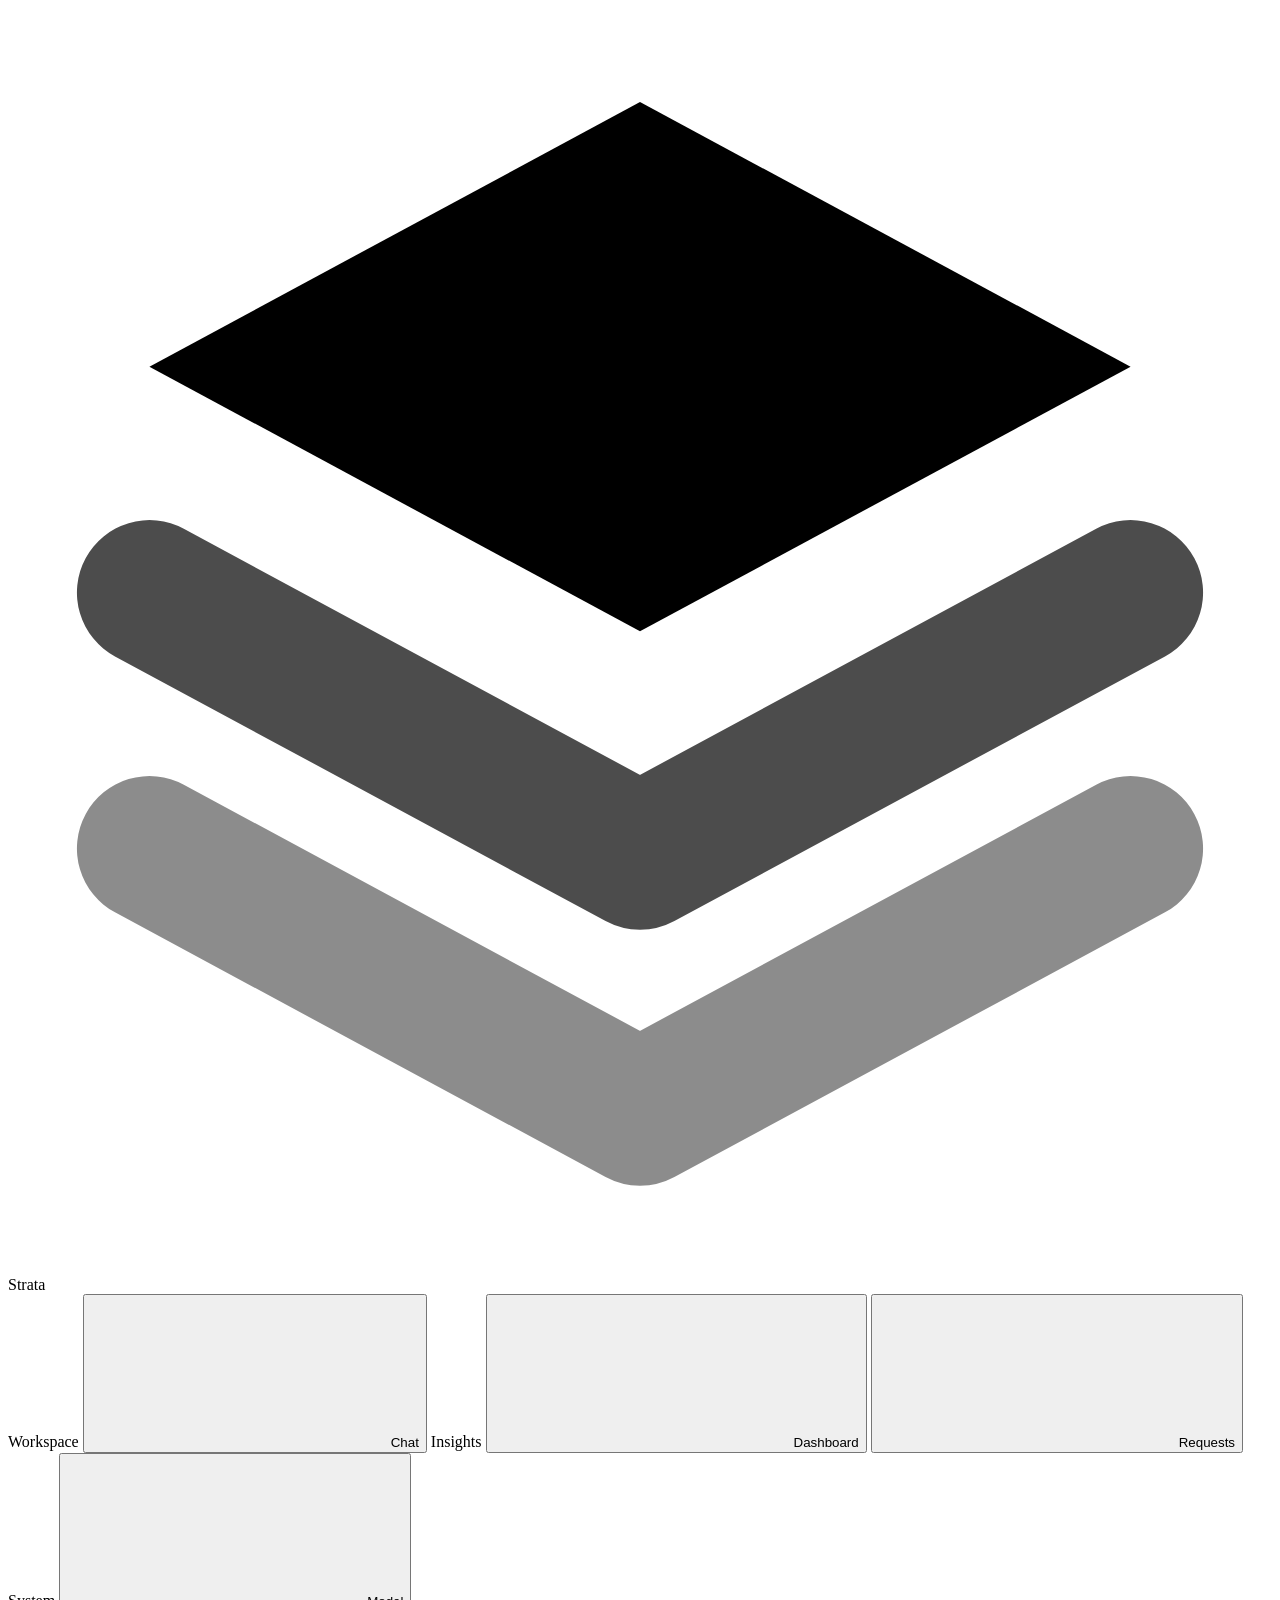
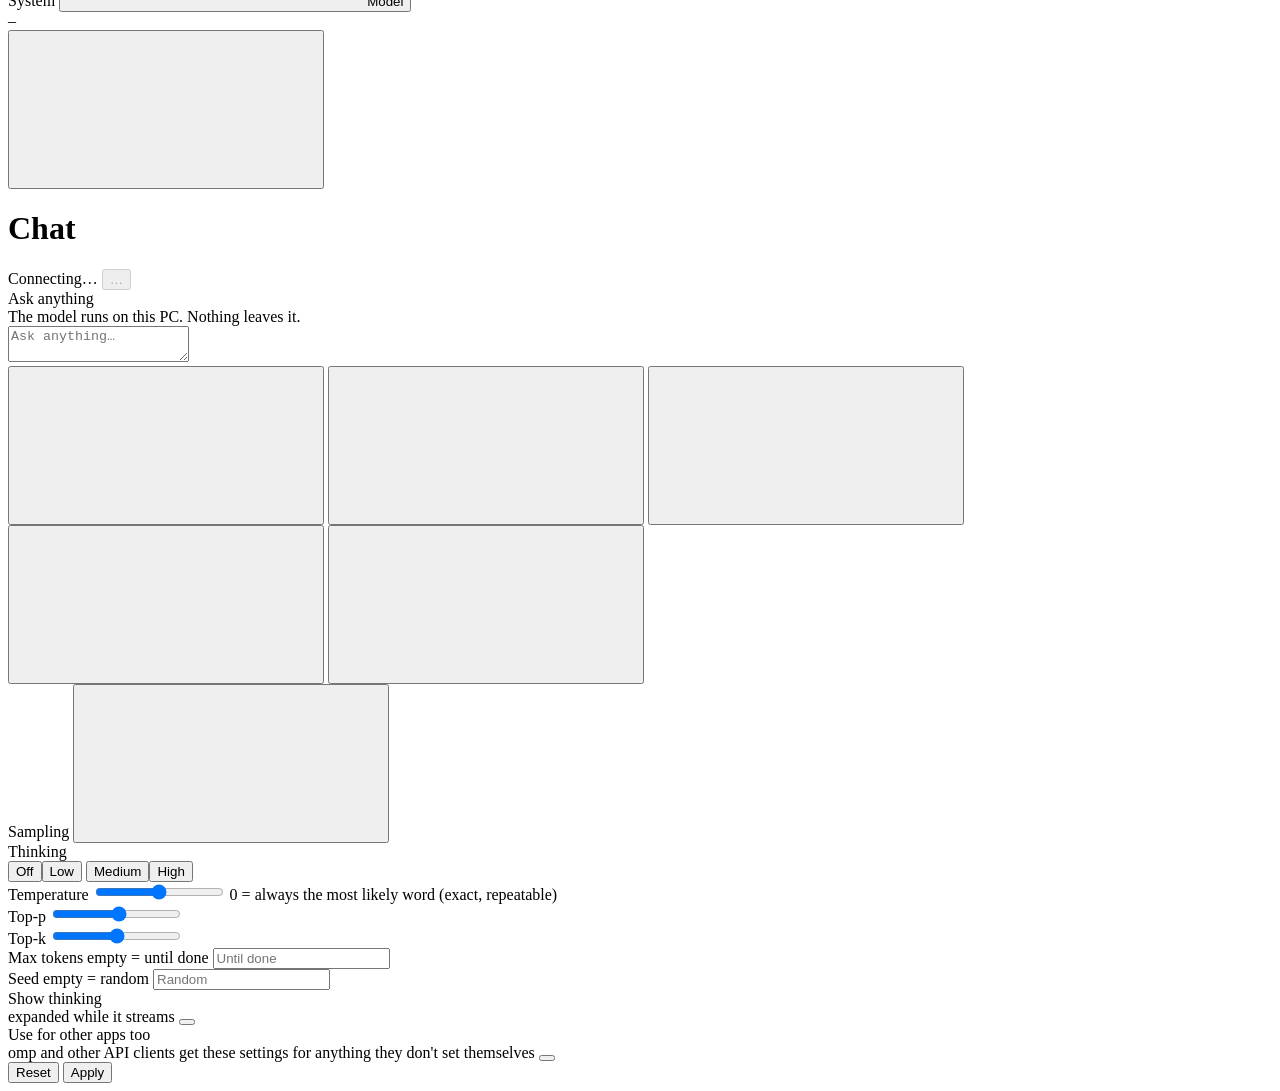
==== serve/web/index.html @ dccdac77 "web: Load / Unload in the top bar again, GPU locks that follow the model, Restart to apply settings " ====
<!doctype html>
<html lang="en" data-theme="light">
<head>
<meta charset="utf-8">
<meta name="viewport" content="width=device-width, initial-scale=1">
<title>Strata</title>
<link rel="icon" href="web/favicon.svg" type="image/svg+xml">
<link rel="stylesheet" href="web/tokens.css">
<link rel="stylesheet" href="web/components.css">
<link rel="stylesheet" href="web/app.css">
<link rel="stylesheet" href="web/dashboard.css">
<script>
  // the theme before the first paint: the saved choice, else the system's
  try {
    const t = localStorage.getItem("strata.theme") ||
      (matchMedia("(prefers-color-scheme: dark)").matches ? "dark" : "light");
    document.documentElement.dataset.theme = t;
  } catch (e) {}
</script>
</head>
<body>
<div class="shell">
<!-- ============================ Left nav ============================ -->
<aside class="side" aria-label="Navigation">
  <div class="side__brand"><svg class="side__logo" viewBox="0 0 32 32" aria-hidden="true">
    <path d="M16 2.38 28.42 9.08 16 15.78 3.58 9.08Z" fill="currentColor"/>
    <path d="M3.58 14.8 16 21.5 28.42 14.8" fill="none" stroke="currentColor" stroke-width="3.67" stroke-linecap="round" stroke-linejoin="round" opacity=".7"/>
    <path d="M3.58 21.28 16 27.98 28.42 21.28" fill="none" stroke="currentColor" stroke-width="3.67" stroke-linecap="round" stroke-linejoin="round" opacity=".45"/></svg>
    <span>Strata</span></div>
  <nav class="side__nav st-tabs" role="tablist" aria-label="Views" aria-orientation="vertical">
    <span class="side__group">Workspace</span>
    <button class="st-tab" role="tab" id="tab-btn-chat" aria-controls="view-chat" aria-selected="true" data-tab="chat">
      <svg class="st-icon st-icon--sm"><use href="web/sprite.svg#i-chat"/></svg><span>Chat</span></button>
    <button class="st-tab" role="tab" id="tab-btn-images" aria-controls="view-images" aria-selected="false" data-tab="images" hidden>
      <svg class="st-icon st-icon--sm"><use href="web/sprite.svg#i-image"/></svg><span>Images</span></button>
    <span class="side__group">Insights</span>
    <button class="st-tab" role="tab" id="tab-btn-monitor" aria-controls="view-monitor" aria-selected="false" data-tab="monitor">
      <svg class="st-icon st-icon--sm"><use href="web/sprite.svg#i-activity"/></svg><span>Dashboard</span></button>
    <button class="st-tab" role="tab" id="tab-btn-requests" aria-controls="view-requests" aria-selected="false" data-tab="requests">
      <svg class="st-icon st-icon--sm"><use href="web/sprite.svg#i-clock"/></svg><span>Requests</span></button>
    <span class="side__group">System</span>
    <button class="st-tab" role="tab" id="tab-btn-about" aria-controls="view-about" aria-selected="false" data-tab="about">
      <svg class="st-icon st-icon--sm"><use href="web/sprite.svg#i-info"/></svg><span>Model</span></button>
  </nav>
  <div class="side__foot">
    <div class="side__model" id="side-model" title="">
      <span class="side__model-name" id="side-model-name">&ndash;</span>
      <span class="side__model-sub muted small" id="side-model-sub"></span></div>
    <button class="st-btn st-btn--icon" id="theme-btn" title="Light / dark" aria-label="Switch between light and dark">
      <svg class="st-icon"><use id="theme-icon" href="web/sprite.svg#i-moon"/></svg></button>
  </div>
</aside>

<div class="stage">
<header class="topbar">
  <h1 class="topbar__title" id="page-title">Chat</h1>
  <span class="topbar__sub muted" id="page-sub"></span>
  <span class="topbar__spacer"></span>
  <span class="st-pill" id="pill" data-state="idle" role="status" aria-live="polite">
    <span class="st-pill__dot"></span><span id="pill-text">Connecting&hellip;</span></span>
  <button class="st-btn" id="unload-btn" type="button" disabled title="Waiting for the server">&hellip;</button>
</header>

<main>
  <!-- ============================ Chat ============================ -->
  <section class="view view--chat" id="view-chat" role="tabpanel" aria-labelledby="tab-btn-chat">
    <div class="chat-scroll" id="chat-scroll">
      <div class="chat" id="chat">
        <div class="chat-empty" id="chat-empty">
          <div class="chat-empty__title">Ask anything</div>
          <div class="chat-empty__sub" id="chat-empty-sub">The model runs on this PC. Nothing leaves it.</div>
        </div>
      </div>
    </div>
    <div class="composer-wrap">
      <form class="st-composer" id="composer">
        <div class="attachments" id="attachments" hidden></div>
        <textarea id="input" rows="2" placeholder="Ask anything&hellip;" aria-label="Message"></textarea>
        <div class="st-composer__bar">
          <button type="button" class="st-btn st-btn--icon" id="attach-btn" title="Attach a text file (or drop it here)" aria-label="Attach a file">
            <svg class="st-icon"><use href="web/sprite.svg#i-attach"/></svg></button>
          <input type="file" id="file" multiple hidden>
          <button type="button" class="st-btn st-btn--icon" id="new-btn" title="New chat" aria-label="New chat">
            <svg class="st-icon"><use href="web/sprite.svg#i-new-chat"/></svg></button>
          <button type="button" class="st-btn st-btn--icon" id="export-btn" title="Save this chat as Markdown" aria-label="Save this chat">
            <svg class="st-icon"><use href="web/sprite.svg#i-download"/></svg></button>
          <button type="button" class="st-btn st-btn--icon" id="sampling-btn" title="Sampling and thinking" aria-label="Sampling and thinking">
            <svg class="st-icon"><use href="web/sprite.svg#i-settings"/></svg></button>
          <span class="spacer"></span>
          <span class="composer-hint" id="composer-hint"></span>
          <button type="button" class="st-btn st-btn--secondary" id="stop-btn" hidden>
            <svg class="st-icon st-icon--sm"><use href="web/sprite.svg#i-stop"/></svg>Stop</button>
          <button type="submit" class="st-btn st-btn--primary st-btn--send" id="send-btn" aria-label="Send">
            <svg class="st-icon"><use href="web/sprite.svg#i-send"/></svg></button>
        </div>
      </form>
    </div>
  </section>

  <!-- ============================ Images ============================ -->
  <section class="view view--images" id="view-images" role="tabpanel" aria-labelledby="tab-btn-images" hidden>
    <div class="about">
      <form class="st-card img-form" id="img-form">
        <span class="card-title" id="img-title">Make an image</span>
        <textarea class="st-input img-prompt" id="img-prompt" rows="3" placeholder="Describe the image&hellip;" aria-label="Prompt"></textarea>
        <div class="img-row">
          <label class="st-field">Size
            <select class="st-input" id="img-size">
              <option>1024x1024</option><option>1536x1024</option><option>1024x1536</option>
              <option>768x768</option><option>512x512</option></select></label>
          <label class="st-field">Seed
            <input class="st-input" id="img-seed" type="number" min="0" placeholder="random"></label>
          <button type="submit" class="st-btn st-btn--primary" id="img-go">Generate</button>
        </div>
        <span class="composer-hint" id="img-hint">One image at a time; a chat request waits for it (and the other way round).</span>
      </form>
      <div class="img-results" id="img-results"></div>
    </div>
  </section>

  <!-- ============================ Dashboard ============================ -->
  <section class="view view--monitor" id="view-monitor" role="tabpanel" aria-labelledby="tab-btn-monitor" hidden>
    <div class="dash">
      <!-- live strip: what the engine is doing right now -->
      <div class="live card" id="live">
        <div class="live__main">
          <span class="live__state" id="live-state" data-s="idle"><i></i><b id="state-label">Waiting for a request</b></span>
          <span class="muted" id="state-detail"></span>
          <span class="badges" id="state-badges" hidden>
            <span class="st-badge" data-s="idle">Idle</span><span class="st-badge st-badge--reading" data-s="reading">Reading</span>
            <span class="st-badge st-badge--generating" data-s="generating">Generating</span>
            <span class="st-badge st-badge--queued" data-s="queued">Queued</span><span class="st-badge st-badge--error" data-s="error">Error</span>
            <span class="st-badge" data-s="unloaded">Unloaded</span>
          </span>
        </div>
        <div class="st-progress live__bar" id="state-progress"><div class="st-progress__bar" id="state-bar" style="width:0%"></div></div>
      </div>

      <!-- lifetime + speed tiles, filled by app.js -->
      <div class="tiles" id="tiles"></div>

      <div class="grid grid--charts">
        <div class="card chart-card">
          <div class="card__head"><div><span class="card__title">Throughput per request</span>
            <span class="card__sub muted" id="tp-sub">tokens per second, one point per finished request</span></div>
            <div class="legend" id="tp-legend"></div></div>
          <div class="chart" id="chart-tp" role="img" aria-label="Decode and prefill speed per request"></div>
        </div>
        <div class="card chart-card">
          <div class="card__head"><div><span class="card__title">Tokens per day</span>
            <span class="card__sub muted" id="day-sub">last 14 days, lifetime counters</span></div>
            <div class="legend" id="day-legend"></div></div>
          <div class="chart" id="chart-day" role="img" aria-label="Input, cached and output tokens per day"></div>
        </div>
      </div>

      <div class="grid grid--three">
        <div class="card chart-card">
          <div class="card__head"><div><span class="card__title">Prompt tokens per request</span>
            <span class="card__sub muted">read fresh vs. reused from cache</span></div>
            <div class="legend" id="pr-legend"></div></div>
          <div class="chart chart--short" id="chart-pr" role="img" aria-label="Fresh and cached prompt tokens per request"></div>
        </div>
        <div class="card chart-card">
          <div class="card__head"><div><span class="card__title">Time to first token</span>
            <span class="card__sub muted" id="ttft-sub">seconds from request to first output</span></div></div>
          <div class="chart chart--short" id="chart-ttft" role="img" aria-label="Time to first token per request"></div>
        </div>
        <div class="card">
          <div class="card__head"><div><span class="card__title">How requests ended</span>
            <span class="card__sub muted" id="fin-sub"></span></div></div>
          <div class="fin" id="fin"></div>
          <div class="ctxbox">
            <div class="bar-row"><span>Context in use</span><span class="muted" id="ctx-sub">&ndash;</span></div>
            <div class="st-progress"><div class="st-progress__bar" id="ctx-bar" style="width:0%"></div></div>
            <span class="muted small" id="ctx-note"></span>
          </div>
        </div>
      </div>

      <div class="grid grid--two">
        <div class="card">
          <div class="card__head"><span class="card__title">Model and engine</span>
            <span class="st-badge" id="loaded-badge">&ndash;</span></div>
          <dl class="facts facts--tight" id="facts-dash"></dl>
        </div>
        <div class="card">
          <div class="card__head"><span class="card__title">Hardware</span><span class="card__sub muted" id="hw-sub">last minute</span></div>
          <div class="hw" id="metrics"><!-- filled by app.js --></div>
          <div class="hw-bars">
            <div><div class="bar-row"><span>Experts in VRAM</span><span class="muted" id="slots-text">&ndash;</span></div>
              <div class="st-progress"><div class="st-progress__bar" id="slots-bar" style="width:0%"></div></div></div>
            <div><div class="bar-row"><span>System RAM</span><span class="muted" id="ram-text">&ndash;</span></div>
              <div class="st-progress" id="ram-progress"><div class="st-progress__bar" id="ram-bar" style="width:0%"></div></div></div>
            <div><div class="bar-row"><span>GPU temperature</span><span class="muted" id="temp-text">&ndash;</span></div>
              <div class="st-progress" data-tone="warn"><div class="st-progress__bar" id="temp-bar" style="width:0%"></div></div></div>
          </div>
        </div>
      </div>

      <div class="card table-card">
        <div class="card__head"><span class="card__title">Latest requests</span>
          <button class="st-btn st-btn--secondary st-btn--sm" id="goto-requests">All requests</button></div>
        <div class="table-wrap">
          <table class="st-table dt" id="dash-req">
            <thead><tr><th>Time</th><th>Status</th><th class="num">Input</th><th class="num">Cached</th><th class="num">Output</th>
              <th class="num">TTFT</th><th class="num">Prefill t/s</th><th class="num">Decode t/s</th><th class="num">Duration</th></tr></thead>
            <tbody id="dash-req-body"><tr><td colspan="9" class="muted">No requests yet</td></tr></tbody>
          </table>
        </div>
      </div>

      <div class="card cc-card" id="cc-card">
        <div class="card__head"><span class="card__title">Conversation cache</span><span class="muted small" id="cc-sum"></span></div>
        <div class="cc-bars" id="cc-bars" hidden>
          <div><div class="bar-row"><span>Parked conversations</span><span class="muted" id="cc-slots-text">&ndash;</span></div>
            <div class="st-progress"><div class="st-progress__bar" id="cc-slots-bar" style="width:0%"></div></div></div>
          <div><div class="bar-row"><span>Their memory (RAM)</span><span class="muted" id="cc-mem-text">&ndash;</span></div>
            <div class="st-progress"><div class="st-progress__bar" id="cc-mem-bar" style="width:0%"></div></div></div>
        </div>
        <dl class="facts facts--tight" id="cc-facts"></dl>
        <p class="muted small cc-note" id="cc-note"></p>
      </div>

      <div class="card mcp-card" id="mcp-card" hidden>
        <div class="card__head"><span class="card__title">MCP servers</span><span class="muted small" id="mcp-sum"></span></div>
        <div class="mcp-list" id="mcp-list"></div>
        <p class="muted small mcp-note">Their tools run on this PC with your rights, when the model decides to call them
          (in this page's chat only; switch it off in Sampling).</p>
      </div>
    </div>
  </section>

  <!-- ============================ Requests ============================ -->
  <section class="view view--requests" id="view-requests" role="tabpanel" aria-labelledby="tab-btn-requests" hidden>
    <div class="dash">
      <div class="reqbar">
        <div class="seg seg--filter" id="req-filter" role="radiogroup" aria-label="Filter by status">
          <button type="button" role="radio" aria-checked="true" data-f="all">All</button>
          <button type="button" role="radio" aria-checked="false" data-f="ok">Completed</button>
          <button type="button" role="radio" aria-checked="false" data-f="cut">Cut short</button>
          <button type="button" role="radio" aria-checked="false" data-f="error">Errors</button>
        </div>
        <span class="muted small" id="req-count"></span>
        <span class="topbar__spacer"></span>
        <span class="muted small" id="req-totals"></span>
      </div>
      <div class="card table-card table-card--full">
        <div class="table-wrap table-wrap--tall" id="req-wrap">
          <table class="st-table dt dt--full">
            <thead><tr><th>Time</th><th>Status</th><th>Prompt</th><th class="num">Output</th>
              <th class="num" title="Time from the request to the first output token">TTFT</th>
              <th class="num" title="New prompt tokens per second, excluding reused cache tokens (engine prompt time)">Prefill t/s</th>
              <th class="num">Decode t/s</th>
              <th class="num" title="Share of the experts looked up that were already in VRAM; the share read over PCIe (--pcie-frac) follows it">VRAM hit</th>
              <th class="num" title="Speculative drafts accepted">Drafts</th>
              <th class="num">Duration</th></tr></thead>
            <tbody id="req-body"><tr><td colspan="10" class="muted">No requests yet</td></tr></tbody>
          </table>
        </div>
      </div>
    </div>
  </section>

  <!-- ============================ About ============================ -->
  <section class="view view--about" id="view-about" role="tabpanel" aria-labelledby="tab-btn-about" hidden>
    <div class="about">
      <div class="st-card">
        <span class="card-title">Model and engine</span>
        <dl class="facts" id="facts-engine"></dl>
      </div>
      <div class="st-card">
        <span class="card-title">This PC</span>
        <dl class="facts" id="facts-hw"></dl>
      </div>
      <div class="st-card">
        <span class="card-title">Connect your tools</span>
        <p class="muted">Any OpenAI- or Anthropic-compatible client works with these addresses.</p>
        <dl class="facts" id="facts-api"></dl>
      </div>
      <div class="st-card">
        <span class="card-title">Settings</span>
        <div class="st-field">
          <label class="st-label" for="api-key">API key <output>only if the server was started with one</output></label>
          <input class="st-input" id="api-key" type="password" autocomplete="off" placeholder="Not needed">
        </div>
        <div class="toggle-row"><span>Dark theme</span>
          <button class="st-toggle" id="dark-toggle" role="switch" aria-checked="false" aria-label="Dark theme"></button></div>
        <p class="muted small">Chats, settings and the key are kept in this browser only.
          <a href="https://github.com/Niko1221/Strata" target="_blank" rel="noopener noreferrer">Strata on GitHub</a></p>
      </div>
      <div class="st-card cfg-card" id="cfg-card" hidden>
        <div class="req-head"><span class="card-title">Model settings</span><span class="muted small" id="cfg-file"></span></div>
        <p class="muted small">Kept in the model's run config for every client. An empty field is the default. They
          take effect the next time Strata starts: Restart does that now (the model unloads and loads again, a few minutes).</p>
        <form class="cfg-form" id="cfg-form"></form>
        <div class="cfg-actions"><button class="st-btn st-btn--primary" id="cfg-save" type="button">Save</button>
          <button class="st-btn" id="cfg-restart" type="button" title="Unload, read the run config again, load">Restart</button>
          <span class="muted small" id="cfg-msg" role="status"></span></div>
      </div>
    </div>
  </section>
</main>
</div>
</div>

<!-- ============================ Sampling drawer ============================ -->
<aside class="st-drawer" id="drawer" data-open="false" aria-label="Sampling and thinking" aria-hidden="true">
  <div class="st-drawer__head"><span class="card-title">Sampling</span>
    <button class="st-btn st-btn--icon" id="drawer-close" aria-label="Close">
      <svg class="st-icon"><use href="web/sprite.svg#i-chevron"/></svg></button></div>
  <div class="st-drawer__body">
    <div class="st-field">
      <label class="st-label" for="s-thinking">Thinking <output id="o-thinking"></output></label>
      <div class="seg" id="s-thinking" role="radiogroup" aria-label="Thinking">
        <button type="button" role="radio" data-v="none">Off</button><button type="button" role="radio" data-v="low">Low</button>
        <button type="button" role="radio" data-v="medium">Medium</button><button type="button" role="radio" data-v="high">High</button>
      </div>
      <div id="effort-row" hidden>
        <input class="st-slider" type="range" id="s-effort" min="1" max="100" step="1" aria-label="Reasoning effort">
        <span class="muted small">Effort 1-100: low 50, medium 62, high 75, max 100. 60-80 keeps most of the quality with far less thinking.</span>
      </div>
    </div>
    <div class="st-field">
      <label class="st-label" for="s-temp">Temperature <output id="o-temp"></output></label>
      <input class="st-slider" type="range" id="s-temp" min="0" max="1.5" step="0.05">
      <span class="muted small">0 = always the most likely word (exact, repeatable)</span>
    </div>
    <div class="st-field">
      <label class="st-label" for="s-topp">Top-p <output id="o-topp"></output></label>
      <input class="st-slider" type="range" id="s-topp" min="0.05" max="1" step="0.05">
    </div>
    <div class="st-field">
      <label class="st-label" for="s-topk">Top-k <output id="o-topk"></output></label>
      <input class="st-slider" type="range" id="s-topk" min="1" max="64" step="1">
    </div>
    <div class="st-field">
      <label class="st-label" for="s-max">Max tokens <output>empty = until done</output></label>
      <input class="st-input" id="s-max" type="number" min="1" step="1" placeholder="Until done">
    </div>
    <div class="st-field">
      <label class="st-label" for="s-seed">Seed <output>empty = random</output></label>
      <input class="st-input" id="s-seed" type="number" min="1" step="1" placeholder="Random">
    </div>
    <div class="toggle-row"><span>Show thinking<br><span class="muted small">expanded while it streams</span></span>
      <button class="st-toggle" id="s-show" role="switch" aria-checked="true" aria-label="Show thinking"></button></div>
    <div class="toggle-row" id="mcp-row" hidden><span>Use tools from MCP servers<br><span class="muted small"
      id="mcp-row-sub">the model may call them while it answers</span></span>
      <button class="st-toggle" id="s-mcp" role="switch" aria-checked="true" aria-label="Use tools from MCP servers"></button></div>
    <div class="toggle-row" id="esp-row" hidden><span>Experimental speed projection<br><span class="muted small">the
      engine's control vector; off = the stock model. Switching reads the chat again once</span></span>
      <button class="st-toggle" id="s-esp" role="switch" aria-checked="true" aria-label="Experimental speed projection"></button></div>
    <div class="toggle-row"><span>Use for other apps too<br><span class="muted small">omp and other API clients get
      these settings for anything they don't set themselves</span></span>
      <button class="st-toggle" id="s-share" role="switch" aria-checked="false" aria-label="Use for other apps too"></button></div>
    <div class="drawer-actions">
      <button class="st-btn st-btn--secondary" id="s-reset" type="button">Reset</button>
      <button class="st-btn st-btn--primary" id="s-apply" type="button">Apply</button>
    </div>
  </div>
</aside>
<div class="scrim" id="scrim" hidden></div>
<div class="st-toasts" id="toasts" aria-live="polite"></div>
<script src="web/app.js"></script>
</body>
</html>
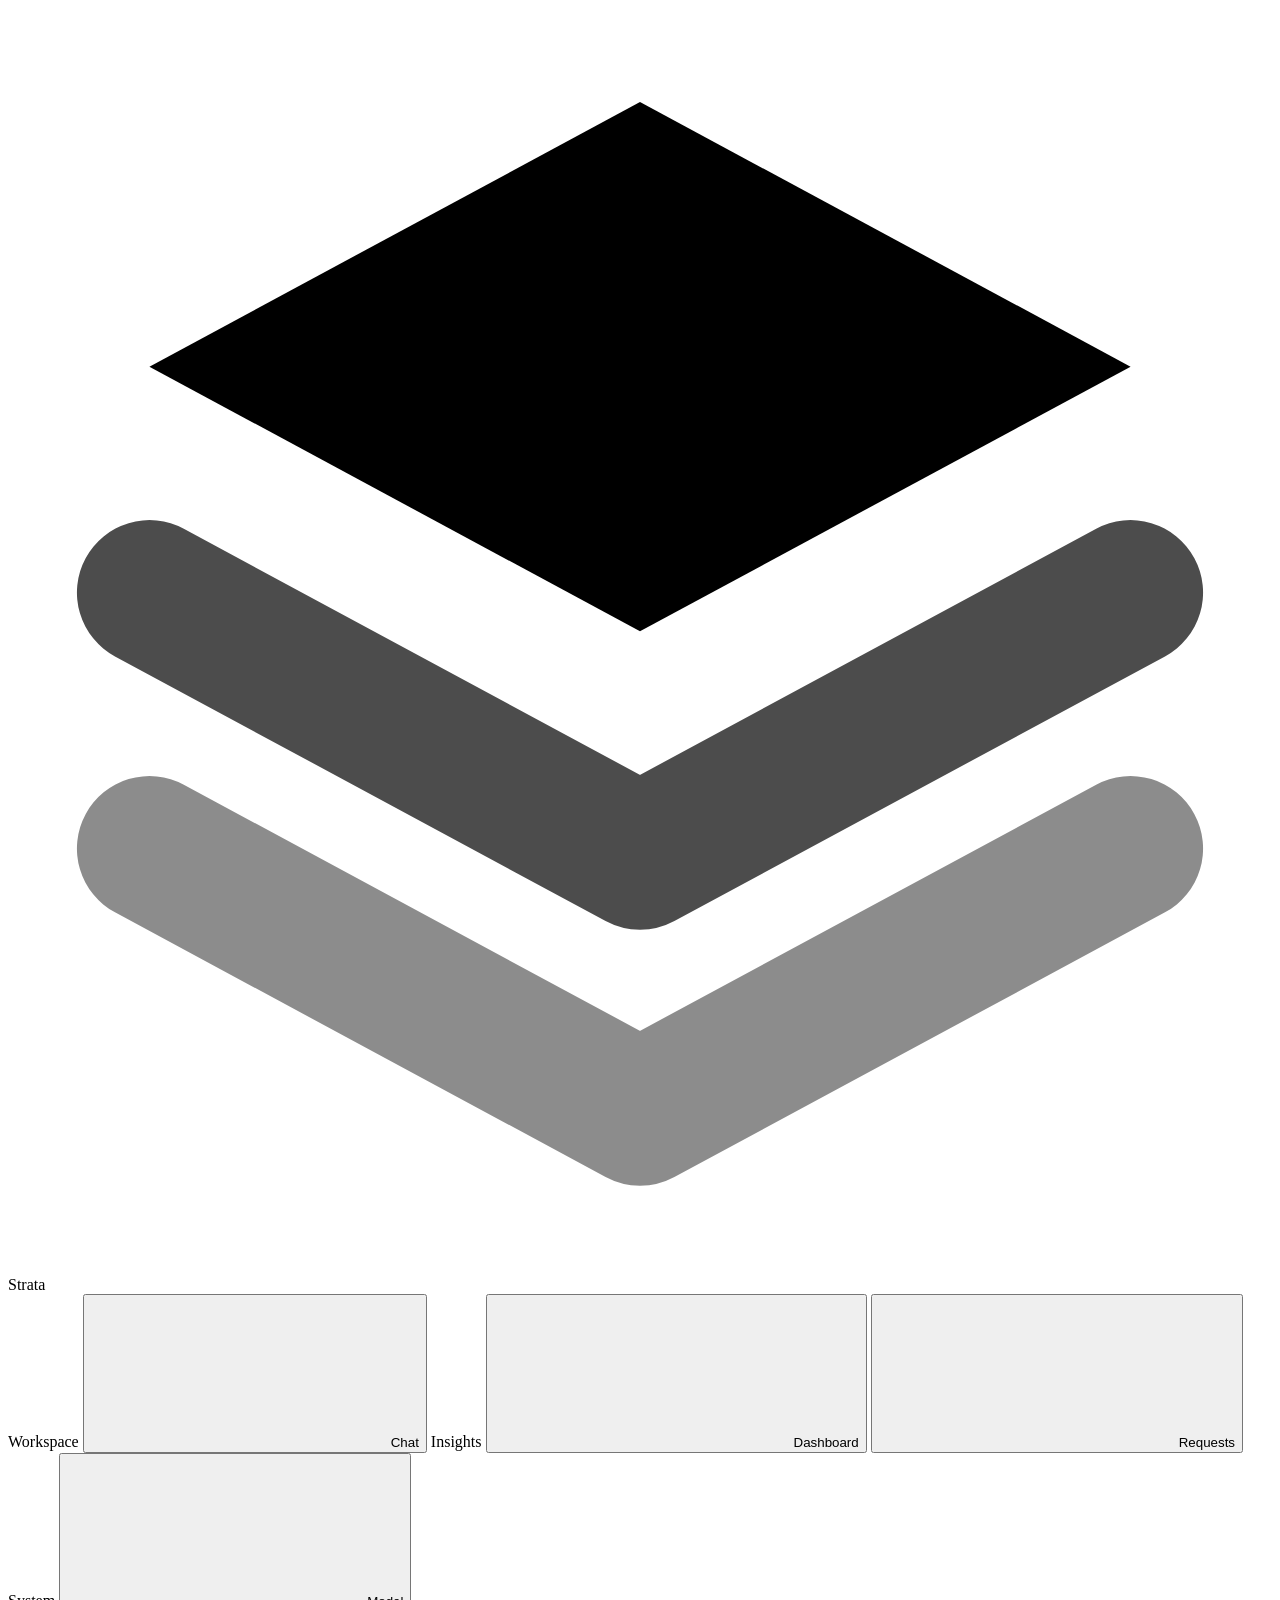
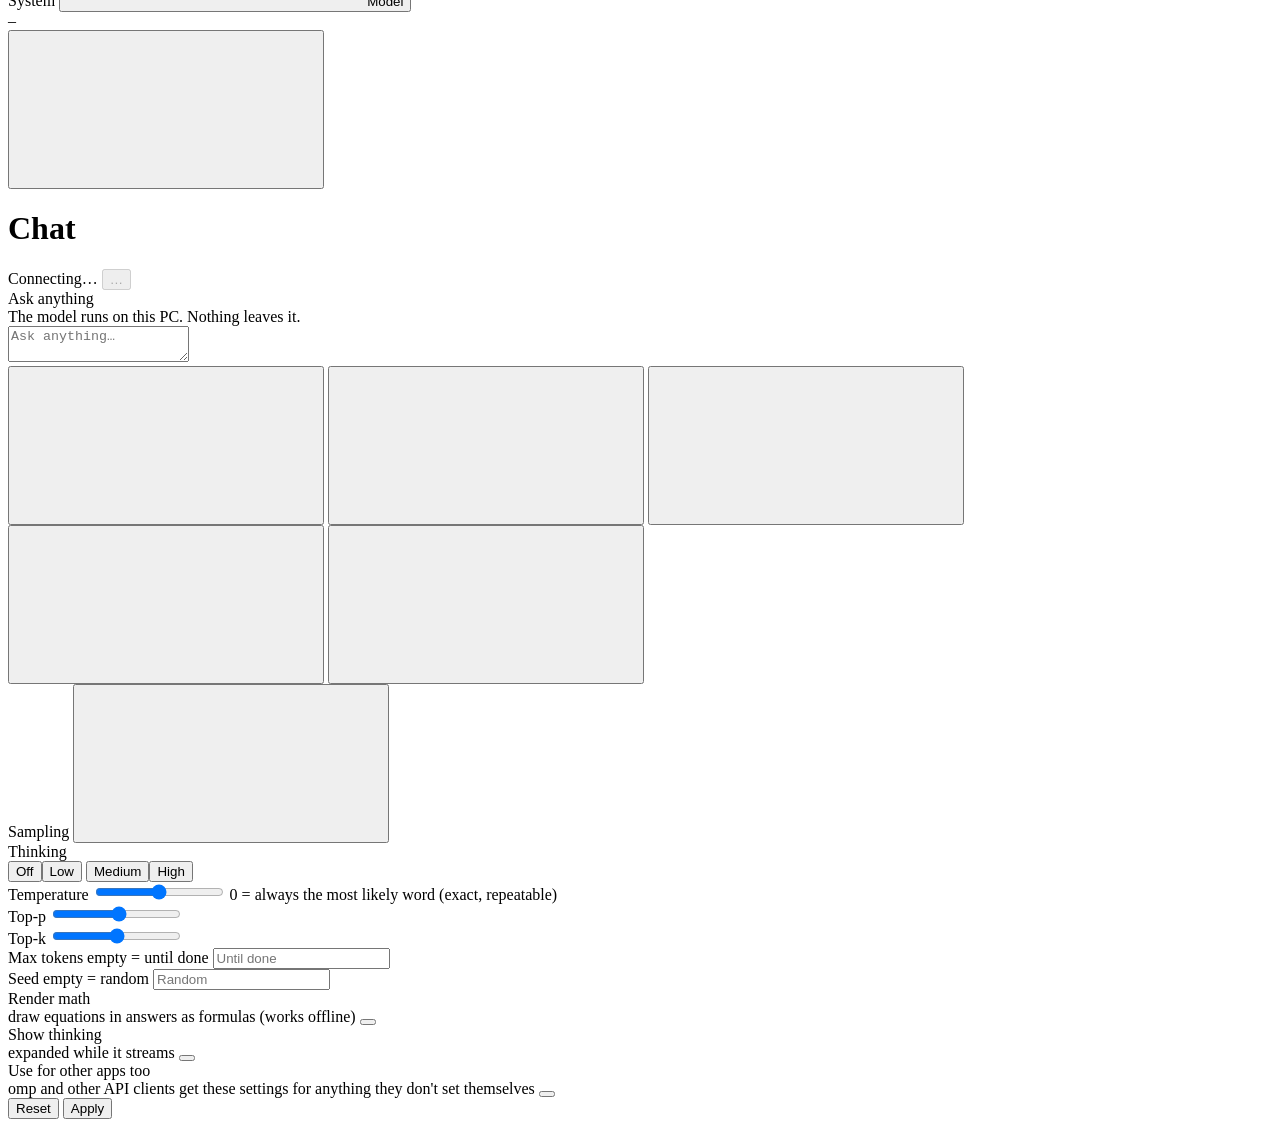
==== commit 367979fc: "serve: wire the bundled math renderer into the page as a setting, off by default The files were in t" ====
--- a/serve/web/index.html
+++ b/serve/web/index.html
@@ -134,6 +134,15 @@
           </span>
         </div>
         <div class="st-progress live__bar" id="state-progress"><div class="st-progress__bar" id="state-bar" style="width:0%"></div></div>
+        <div class="live__slots" id="slot-bars" hidden></div>
+      </div>
+
+      <!-- agent threads: who is running, who waits, and the pin that lets one thread run to its end -->
+      <div class="card threads-card" id="threads-card" hidden>
+        <div class="card__head"><div><span class="card__title">Agent threads</span>
+          <span class="card__sub muted" id="threads-sub">one request at a time; pin a thread to let it run to its end while the others wait</span></div>
+          <button type="button" class="st-btn st-btn--secondary threads__unpin" id="threads-unpin" hidden>Take the pin off</button></div>
+        <div class="threads" id="threads"></div>
       </div>
 
       <!-- lifetime + speed tiles, filled by app.js -->
@@ -204,8 +213,9 @@
         <div class="table-wrap">
           <table class="st-table dt" id="dash-req">
             <thead><tr><th>Time</th><th>Status</th><th class="num">Input</th><th class="num">Cached</th><th class="num">Output</th>
-              <th class="num">TTFT</th><th class="num">Prefill t/s</th><th class="num">Decode t/s</th><th class="num">Duration</th></tr></thead>
-            <tbody id="dash-req-body"><tr><td colspan="9" class="muted">No requests yet</td></tr></tbody>
+              <th class="num">TTFT</th><th class="num">Prefill t/s</th><th class="num">Decode t/s</th><th class="num">Duration</th>
+              <th class="num" title="Estimated cost saved vs Alibaba Cloud Qwen-Flash ($0.15/M input, $0.47/M output, $0.016/M cache read)">Saved</th></tr></thead>
+            <tbody id="dash-req-body"><tr><td colspan="10" class="muted">No requests yet</td></tr></tbody>
           </table>
         </div>
       </div>
@@ -254,8 +264,9 @@
               <th class="num">Decode t/s</th>
               <th class="num" title="Share of the experts looked up that were already in VRAM; the share read over PCIe (--pcie-frac) follows it">VRAM hit</th>
               <th class="num" title="Speculative drafts accepted">Drafts</th>
-              <th class="num">Duration</th></tr></thead>
-            <tbody id="req-body"><tr><td colspan="10" class="muted">No requests yet</td></tr></tbody>
+              <th class="num">Duration</th>
+              <th class="num" title="Estimated cost saved vs Alibaba Cloud Qwen-Flash ($0.15/M input, $0.47/M output, $0.016/M cache read)">Saved</th></tr></thead>
+            <tbody id="req-body"><tr><td colspan="11" class="muted">No requests yet</td></tr></tbody>
           </table>
         </div>
       </div>
@@ -268,6 +279,11 @@
       <div class="st-card">
         <span class="card-title">Model and engine</span>
         <dl class="facts" id="facts-engine"></dl>
+      </div>
+      <div class="st-card">
+        <span class="card-title">Cloud cost baseline</span>
+        <p class="muted">Estimated savings for self-hosting Qwen-Flash on B70 vs. Alibaba Cloud International API.</p>
+        <dl class="facts" id="facts-cost"></dl>
       </div>
       <div class="st-card">
         <span class="card-title">This PC</span>
@@ -293,6 +309,9 @@
         <div class="req-head"><span class="card-title">Model settings</span><span class="muted small" id="cfg-file"></span></div>
         <p class="muted small">Kept in the model's run config for every client. An empty field is the default. They
           take effect the next time Strata starts: Restart does that now (the model unloads and loads again, a few minutes).</p>
+        <div class="cfg-model" id="cfg-model-row" hidden><label for="cfg-model">Model</label>
+          <select class="st-input" id="cfg-model"></select>
+          <button class="st-btn st-btn--primary" id="cfg-switch" type="button" title="Restart Strata with this model's run config">Switch</button></div>
         <form class="cfg-form" id="cfg-form"></form>
         <div class="cfg-actions"><button class="st-btn st-btn--primary" id="cfg-save" type="button">Save</button>
           <button class="st-btn" id="cfg-restart" type="button" title="Unload, read the run config again, load">Restart</button>
@@ -342,6 +361,8 @@
       <label class="st-label" for="s-seed">Seed <output>empty = random</output></label>
       <input class="st-input" id="s-seed" type="number" min="1" step="1" placeholder="Random">
     </div>
+    <div class="toggle-row"><span>Render math<br><span class="muted small">draw equations in answers as formulas (works offline)</span></span>
+      <button class="st-toggle" id="s-math" role="switch" aria-checked="false" aria-label="Render math"></button></div>
     <div class="toggle-row"><span>Show thinking<br><span class="muted small">expanded while it streams</span></span>
       <button class="st-toggle" id="s-show" role="switch" aria-checked="true" aria-label="Show thinking"></button></div>
     <div class="toggle-row" id="mcp-row" hidden><span>Use tools from MCP servers<br><span class="muted small"
@@ -361,6 +382,8 @@
 </aside>
 <div class="scrim" id="scrim" hidden></div>
 <div class="st-toasts" id="toasts" aria-live="polite"></div>
+<script src="web/math.js"></script>
+<script src="web/math-adapter.js"></script>
 <script src="web/app.js"></script>
 </body>
 </html>
